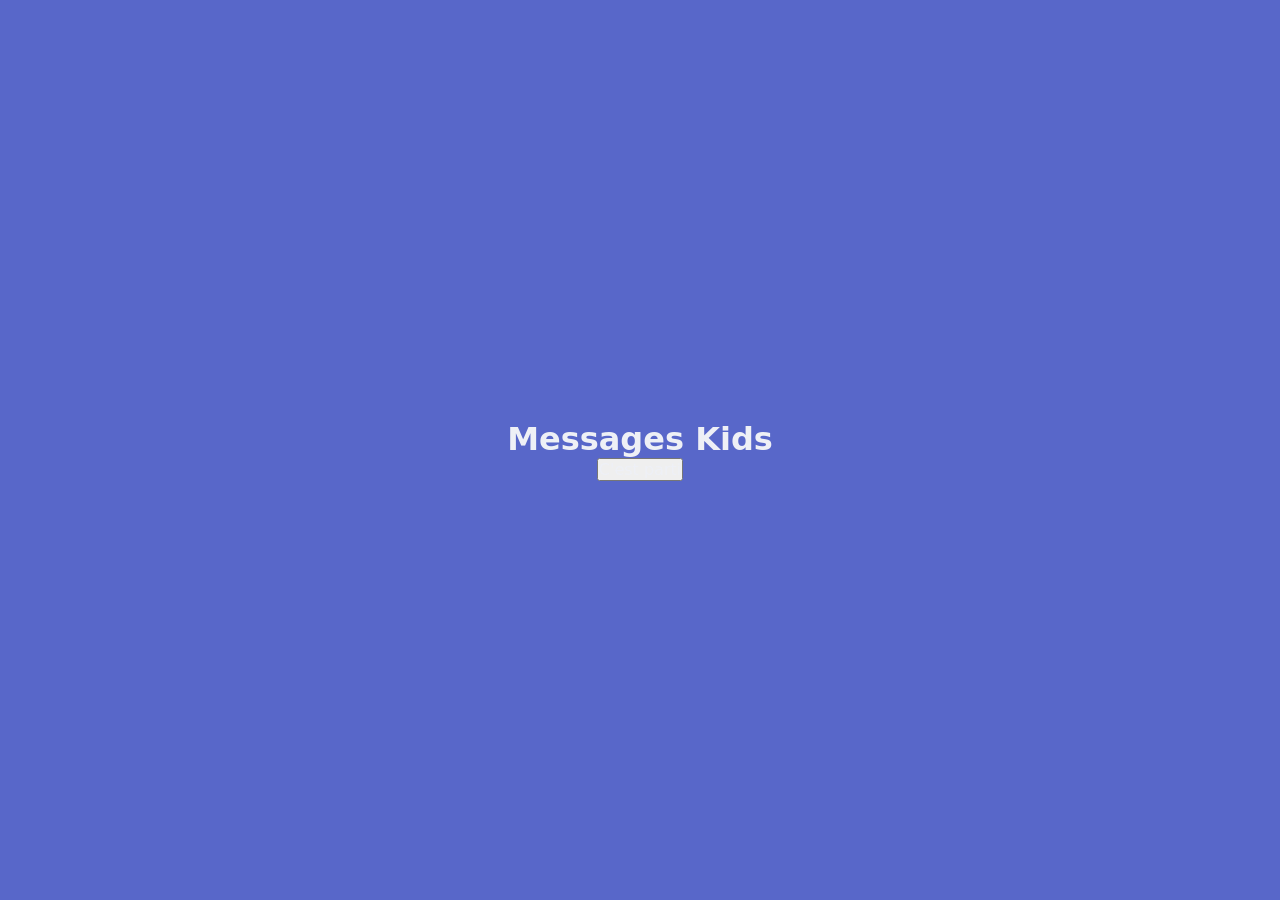
==== index.html @ f8842afc "Modification s strutur suivant : connxion, Accueil, Messsage" ====
<!DOCTYPE html>
<html lang="fr">
<head>
  <meta charset="UTF-8">
  <meta name="viewport" content="width=device-width, initial-scale=1">
  <title>Messages Kids</title>
  <link rel="stylesheet" href="Regles.css">
</head>
<body class="page">
  <main>
    <h1>Messages Kids</h1>
    <button onclick="window.location.href='Connexion.html'">
      C'est parti
    </button>
  </main>
</body>
</html>
---- Regles.css ----
/* =====================================================
   Variables et styles communs à toutes les pages
   ===================================================== */

:root {
  --fond: hsla(232, 100%, 34%, 0.655);
  --panneau: hsl(219, 29%, 12%);
  --bordure: hsl(0, 0%, 5%);
  --texte: #eef0f6;
  --texte-doux: #9aa3b5;
  --accent: #4a5cf5;
  --peche: #ffd6c9;
  --menthe: #c8f1dc;
  --lilas: #d9ccff;
  --citron: #fff1b8;
}

* {
  box-sizing: border-box;
  margin: 0;
  padding: 0;
}

html {
  min-height: 100%;
}

body {
  min-height: 100vh;
  font-family: ui-rounded, "Nunito", "Segoe UI", system-ui, sans-serif;
  background: var(--fond);
  color: var(--texte);
}

ul {
  list-style: none;
}

img {
  max-width: 100%;
}

button,
input,
textarea,
select {
  font: inherit;
}

button,
input,
textarea,
select,
a {
  -webkit-tap-highlight-color: transparent;
}

button {
  color: inherit;
}

button:focus-visible,
input:focus-visible,
textarea:focus-visible,
select:focus-visible,
a:focus-visible {
  outline: 2px solid var(--lilas);
  outline-offset: 3px;
}

input[type="text"],
input[type="email"],
input[type="password"] {
  width: 100%;
  min-width: 0;
  padding: 11px 16px;
  border: 1px solid transparent;
  border-radius: 999px;
  background: var(--panneau);
  color: var(--texte);
}

input::placeholder,
textarea::placeholder {
  color: var(--texte-doux);
  opacity: 1;
}

button:disabled,
input:disabled,
textarea:disabled {
  opacity: 0.6;
  cursor: not-allowed;
}


/* =====================================================
   Page de connexion
   body class="page"
   ===================================================== */

.page {
  min-height: 100vh;
  padding: 32px 24px;
  display: flex;
  flex-direction: column;
  align-items: center;
  justify-content: center;
  gap: 16px;
  text-align: center;
}

.page img {
  display: block;
  max-width: min(100%, 400px);
  height: auto;
  object-fit: contain;
}

.page h1,
.page h2,
.page h3 {
  max-width: 640px;
}

.page form {
  width: min(100%, 420px);
  display: flex;
  flex-direction: column;
  align-items: stretch;
  gap: 12px;
}

.page label {
  display: block;
  margin-top: 4px;
  text-align: left;
}

.page input[type="text"],
.page input[type="email"],
.page input[type="password"] {
  margin-top: 6px;
}

.page input[type="submit"] {
  align-self: center;
  margin-top: 8px;
  padding: 10px 24px;
  border: none;
  border-radius: 999px;
  background: var(--accent);
  color: white;
  cursor: pointer;
}

.page input[type="submit"]:hover {
  filter: brightness(1.1);
}


/* =====================================================
   Boutons communs
   ===================================================== */

.bouton {
  display: inline-block;
  padding: 12px 20px;
  border: none;
  border-radius: 999px;
  background: var(--accent);
  color: white;
  text-align: center;
  text-decoration: none;
  font-weight: 700;
  cursor: pointer;
  transition: filter 0.2s ease, transform 0.2s ease;
}

.bouton:hover {
  filter: brightness(1.1);
}

.bouton:active {
  transform: scale(0.98);
}

button.bouton {
  font: inherit;
  font-weight: 700;
}


/* =====================================================
   Page d'accueil
   body class="accueil"
   ===================================================== */

.accueil {
  min-height: 100vh;
  padding: 24px;
  display: flex;
  flex-direction: column;
  gap: 24px;
}

.bandeau {
  display: flex;
  justify-content: center;
  align-items: center;
  padding: 24px;
  background: white;
  border-radius: 24px;
}

.bandeau img {
  display: block;
  width: min(400px, 100%);
  max-height: 200px;
  height: auto;
  object-fit: contain;
}

.grille {
  display: grid;
  grid-template-columns: minmax(0, 1fr) minmax(0, 1.7fr);
  gap: 24px;
  align-items: start;
}

.carte {
  min-width: 0;
  padding: 20px 24px 28px;
  border-radius: 28px;
  color: white;
}

.carte-amis {
  background: #f5bd78;
}

.carte-historique {
  background: #82d252;
}

.carte h2 {
  margin-bottom: 16px;
  font-size: 1rem;
  text-align: center;
}

.carte h3 {
  margin-bottom: 16px;
  font-size: 0.95rem;
  line-height: 1.4;
  text-align: center;
}

.lignes {
  display: flex;
  flex-direction: column;
  gap: 14px;
}

.lignes li {
  display: flex;
  align-items: center;
  gap: 12px;
  min-width: 0;
}

.pastille {
  width: 28px;
  height: 28px;
  flex-shrink: 0;
  border-radius: 50%;
  background: #2fe6e6;
}

.ligne {
  flex: 1;
  min-width: 0;
  min-height: 26px;
  border-radius: 999px;
  background: #55e3e3;
}

/* Prénom de l'ami dans la liste */

.carte-amis .ligne {
  display: flex;
  align-items: center;
  padding: 4px 14px;
  color: var(--panneau);
  font-weight: 700;
  text-align: left;
  overflow-wrap: anywhere;
}

button.pastille,
button.ligne {
  border: none;
  font: inherit;
  cursor: pointer;
}

button.pastille:hover,
button.ligne:hover {
  filter: brightness(0.92);
}

button.pastille:focus-visible,
button.ligne:focus-visible {
  outline: 2px solid white;
  outline-offset: 2px;
}

/* Recherche d'amis */

.recherche {
  display: flex;
  align-items: center;
  gap: 12px;
  margin-top: 24px;
}

.recherche input[type="text"],
.recherche input[type="search"] {
  flex: 1;
  min-width: 0;
}

.recherche .bouton {
  flex-shrink: 0;
  margin-top: 0;
  white-space: nowrap;
}

/* Listes générées par JavaScript */

#demandes,
#demandes-reçues,
#demandes-recues,
#liste-amis,
#historique {
  min-width: 0;
}

#demandes li,
#demandes-reçues li,
#demandes-recues li {
  overflow-wrap: anywhere;
}


/* =====================================================
   Page des messages
   ===================================================== */

/* Application générale */

.app {
  display: flex;
  width: 100%;
  height: 100vh;
  height: 100dvh;
  min-height: 0;
  overflow: hidden;
}

/* Colonne de gauche */

.historique {
  width: 360px;
  max-width: 40%;
  min-width: 260px;
  flex-shrink: 0;
  padding: 20px 12px;
  overflow-x: hidden;
  overflow-y: auto;
  border-right: 1px solid var(--bordure);
}

.profil {
  display: flex;
  justify-content: space-between;
  align-items: center;
  gap: 12px;
  padding: 0 4px 16px;
}

.profil h1 {
  min-width: 0;
  font-size: 1.3rem;
  overflow-wrap: anywhere;
}

.profil button {
  flex-shrink: 0;
  padding: 6px;
  border: none;
  border-radius: 50%;
  background: transparent;
  font-size: 1.3rem;
  cursor: pointer;
}

.profil button:hover {
  background: var(--panneau);
}

/* Barre de recherche */

input[type="search"] {
  width: 100%;
  min-width: 0;
  padding: 11px 16px;
  border: 1px solid transparent;
  border-radius: 999px;
  background: var(--panneau);
  color: var(--texte);
}

input[type="search"]::placeholder {
  color: var(--texte-doux);
}

/* Avatars */

.avatar {
  display: inline-flex;
  align-items: center;
  justify-content: center;
  width: 52px;
  height: 52px;
  flex-shrink: 0;
  border-radius: 50%;
  background: var(--lilas);
  font-size: 1.6rem;
}

.c1 .avatar,
.avatar.c1 {
  background: var(--peche);
}

.c2 .avatar,
.avatar.c2 {
  background: var(--menthe);
}

.c3 .avatar,
.avatar.c3 {
  background: var(--lilas);
}

.c4 .avatar,
.avatar.c4 {
  background: var(--citron);
}

/* Notes / statuts */

.notes {
  display: flex;
  gap: 14px;
  padding: 18px 4px 10px;
  overflow-x: auto;
}

.notes li {
  display: flex;
  flex-direction: column;
  align-items: center;
  gap: 4px;
  min-width: 72px;
}

.notes q {
  max-width: 78px;
  padding: 5px 9px;
  border-radius: 12px;
  background: var(--panneau);
  font-size: 0.7rem;
  line-height: 1.2;
  text-align: center;
  overflow-wrap: anywhere;
  quotes: none;
}

.notes .avatar {
  width: 64px;
  height: 64px;
  font-size: 2rem;
}

.notes small {
  color: var(--texte-doux);
  font-size: 0.75rem;
}

/* En-tête de la liste */

.entete-liste {
  display: flex;
  justify-content: space-between;
  align-items: baseline;
  gap: 10px;
  padding: 12px 4px;
}

.entete-liste h2 {
  font-size: 1rem;
}

.entete-liste a {
  color: var(--texte-doux);
  font-size: 0.9rem;
  text-decoration: none;
}

.entete-liste a:hover {
  color: var(--texte);
}

/* Liste des conversations */

.conversations li {
  display: flex;
  align-items: center;
  gap: 12px;
  min-width: 0;
  padding: 10px 8px;
  border-radius: 14px;
  cursor: pointer;
}

.conversations li:hover,
.conversations li.actif {
  background: var(--panneau);
}

.conversations li > div {
  display: flex;
  flex: 1;
  flex-direction: column;
  gap: 2px;
  min-width: 0;
}

.conversations strong,
.conversations small {
  overflow: hidden;
  text-overflow: ellipsis;
  overflow-wrap: anywhere;
}

.conversations small {
  color: var(--texte-doux);
  font-size: 0.85rem;
}

.conversations .non-lu strong,
.conversations .non-lu small {
  color: var(--texte);
  font-weight: 700;
}

.conversations .non-lu::after {
  content: "";
  width: 9px;
  height: 9px;
  flex-shrink: 0;
  border-radius: 50%;
  background: var(--accent);
}

/* Colonne de droite */

.conversation {
  display: flex;
  flex: 1;
  flex-direction: column;
  min-width: 0;
  min-height: 0;
}

/* En-tête de la conversation */

.titre-conv {
  display: flex;
  align-items: center;
  gap: 12px;
  padding: 14px 24px;
  border-bottom: 1px solid var(--bordure);
}

.titre-conv .avatar {
  width: 40px;
  height: 40px;
  font-size: 1.3rem;
}

.titre-conv h2 {
  min-width: 0;
  font-size: 1.05rem;
  overflow-wrap: anywhere;
}

/* Fil des messages */

.fil {
  display: flex;
  flex: 1;
  flex-direction: column;
  gap: 8px;
  min-height: 0;
  padding: 24px;
  overflow-x: hidden;
  overflow-y: auto;
  overflow-wrap: anywhere;
  scroll-behavior: smooth;
}

.fil p {
  max-width: 60%;
  padding: 10px 16px;
  border-radius: 20px;
  line-height: 1.4;
  white-space: pre-wrap;
  overflow-wrap: anywhere;
}

.recu {
  align-self: flex-start;
  background: var(--panneau);
}

.envoye {
  align-self: flex-end;
  background: var(--accent);
}

/* Formulaire d'envoi */

.saisie {
  display: flex;
  align-items: center;
  gap: 10px;
  margin: 16px 24px 24px;
  padding: 8px 8px 8px 18px;
  border: 1px solid var(--bordure);
  border-radius: 999px;
}

.saisie textarea {
  flex: 1;
  width: 100%;
  min-width: 0;
  min-height: 24px;
  max-height: 140px;
  resize: vertical;
  border: none;
  outline: none;
  background: transparent;
  color: var(--texte);
  font: inherit;
  padding: 8px 0;
}

.saisie textarea:focus-visible {
  outline: none;
}

.saisie button {
  flex-shrink: 0;
  padding: 10px 20px;
  border: none;
  border-radius: 999px;
  background: var(--accent);
  color: white;
  font-weight: 700;
  cursor: pointer;
}

.saisie button:hover {
  filter: brightness(1.1);
}


/* =====================================================
   Page de choix d'avatar
   ===================================================== */

.grille-choix-avatars {
  display: flex;
  flex-direction: column;
  align-items: center;
  gap: 50px;
  margin-top: 60px;
  padding: 24px;
}

.rangee-choix-avatars {
  display: flex;
  flex-wrap: wrap;
  justify-content: center;
  gap: 30px;
}

input[type="image"] {
  display: block;
  max-width: 100%;
  border: none;
  border-radius: 50%;
  cursor: pointer;
}

input[type="image"]:hover {
  filter: brightness(0.95);
}


/* =====================================================
   Page index
   body class="index"
   ===================================================== */

.index {
  min-height: 100vh;
  padding: 24px;
  display: flex;
  flex-direction: column;
  gap: 20px;
}


/* =====================================================
   Responsive : tablettes
   ===================================================== */

@media (max-width: 900px) {
  .accueil {
    padding: 18px;
  }

  .grille {
    grid-template-columns: minmax(0, 1fr) minmax(0, 1.3fr);
    gap: 16px;
  }

  .carte {
    padding: 18px;
  }

  .historique {
    width: 300px;
    min-width: 240px;
  }

  .titre-conv {
    padding: 14px 16px;
  }

  .fil {
    padding: 18px;
  }

  .saisie {
    margin: 12px 16px 16px;
  }
}


/* =====================================================
   Responsive : téléphones
   ===================================================== */

@media (max-width: 700px) {
  body {
    min-height: 100vh;
  }

  /* Accueil */

  .accueil {
    padding: 12px;
    gap: 16px;
  }

  .bandeau {
    padding: 16px;
    border-radius: 18px;
  }

  .bandeau img {
    max-height: 150px;
  }

  .grille {
    grid-template-columns: minmax(0, 1fr);
    gap: 16px;
  }

  .carte {
    padding: 18px;
    border-radius: 22px;
  }

  .recherche {
    flex-wrap: wrap;
    gap: 8px;
  }

  .recherche input[type="text"],
  .recherche input[type="search"] {
    flex-basis: 100%;
  }

  .recherche .bouton {
    width: 100%;
  }

  /* Connexion */

  .page {
    padding: 24px 16px;
  }

  /* Messagerie */

  .app {
    position: relative;
    height: 100vh;
    height: 100dvh;
  }

  .historique {
    width: 100%;
    max-width: none;
    min-width: 0;
    border-right: none;
  }

  /* Par défaut, la conversation est masquée sur mobile.
     Le JavaScript devra gérer son affichage si nécessaire. */

  .conversation {
    min-width: 0;
  }

  .titre-conv {
    gap: 8px;
    padding: 12px;
  }

  .fil {
    gap: 8px;
    padding: 12px;
  }

  .fil p {
    max-width: 85%;
    padding: 9px 12px;
  }

  .saisie {
    gap: 8px;
    margin: 10px;
    padding: 6px 6px 6px 12px;
  }

  .saisie button {
    padding: 10px 14px;
  }

  /* Choix d'avatar */

  .grille-choix-avatars {
    margin-top: 24px;
    gap: 28px;
    padding: 16px;
  }

  .rangee-choix-avatars {
    gap: 16px;
  }

  .rangee-choix-avatars input[type="image"] {
    width: min(28vw, 100px);
    height: auto;
  }

  /* Page index */

  .index {
    padding: 16px;
  }
}


/* =====================================================
   Très petits téléphones
   ===================================================== */

@media (max-width: 380px) {
  .carte {
    padding: 14px;
  }

  .profil h1 {
    font-size: 1.1rem;
  }

  .avatar {
    width: 44px;
    height: 44px;
    font-size: 1.3rem;
  }

  .fil p {
    max-width: 92%;
  }

  .saisie button {
    padding: 9px 11px;
  }

  .rangee-choix-avatars {
    gap: 10px;
  }
}


/* =====================================================
   Accessibilité : limiter les animations si demandé
   ===================================================== */

@media (prefers-reduced-motion: reduce) {
  *,
  *::before,
  *::after {
    scroll-behavior: auto !important;
    transition-duration: 0.01ms !important;
    animation-duration: 0.01ms !important;
    animation-iteration-count: 1 !important;
  }
}
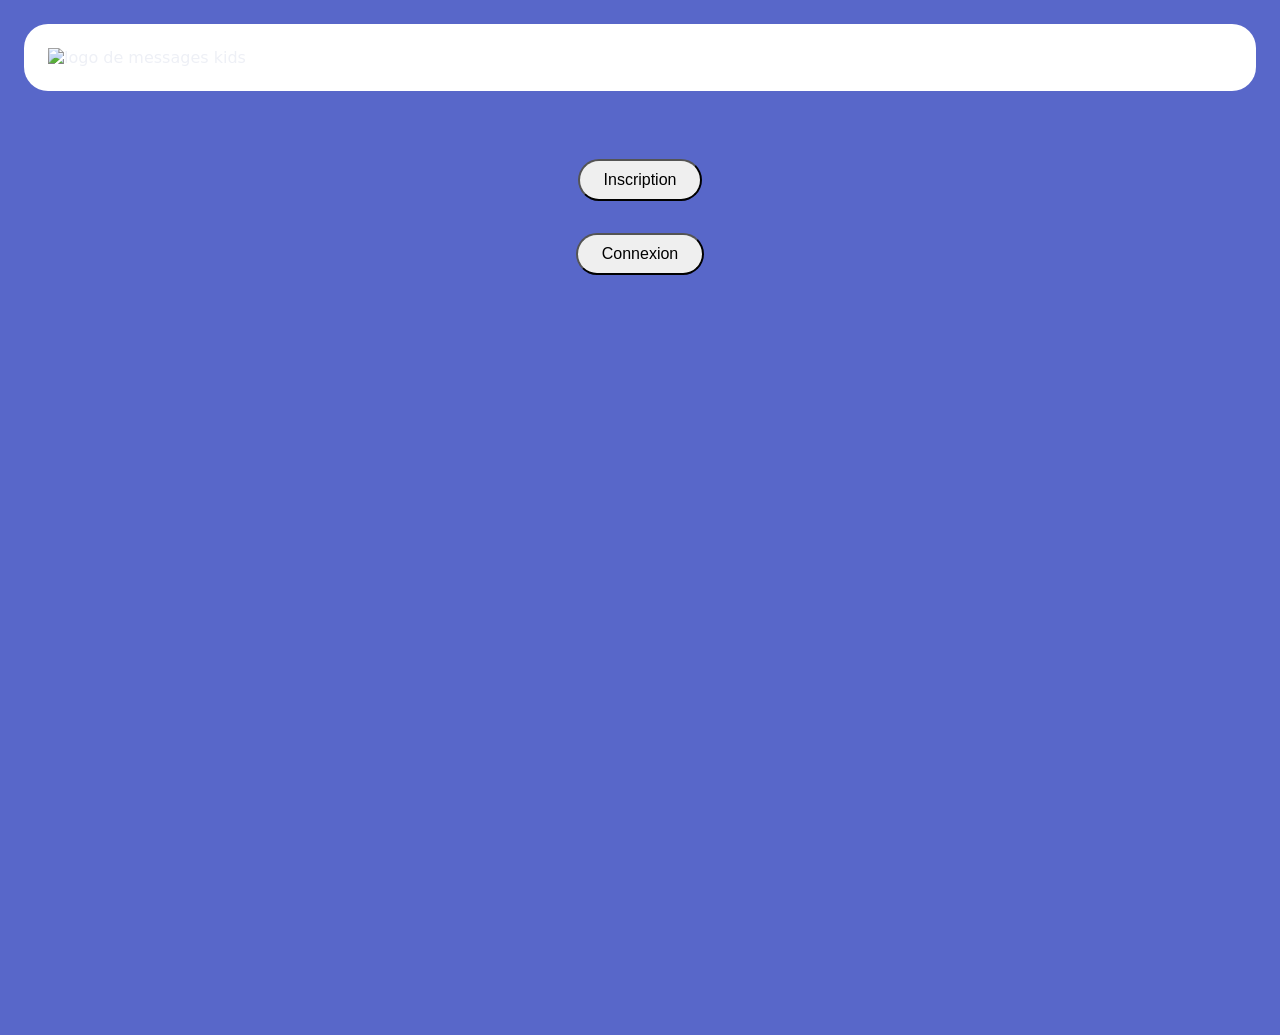
==== commit 43b93168: "retour en arriere" ====
--- a/index.html
+++ b/index.html
@@ -1,17 +1,28 @@
 <!DOCTYPE html>
 <html lang="fr">
-<head>
-  <meta charset="UTF-8">
-  <meta name="viewport" content="width=device-width, initial-scale=1">
-  <title>Messages Kids</title>
-  <link rel="stylesheet" href="Regles.css">
-</head>
-<body class="page">
-  <main>
-    <h1>Messages Kids</h1>
-    <button onclick="window.location.href='Connexion.html'">
-      C'est parti
-    </button>
-  </main>
-</body>
+
+    <head>
+        <meta charset="UTF-8">
+        <meta name="viewport" content="width=device-width, initial-scale=1">
+        <title>index</title>
+        <link rel="stylesheet" href="Regles.css">
+    </head>
+
+    <body class="index">
+        <header class="bandeau">
+            <img 
+            src="C:\Users\Alec3\OneDrive\Documents\UQAC\messages kids\image messages kids.png" 
+            alt="logo de messages kids">
+        </header>
+        <div class="page">
+            <form action="ChoixAvatar.html">
+                <input type="submit" value="Inscription" id="inscription" procedure="inscription" required>
+            </form>
+
+            <form action="Connexion.html">
+                <input type="submit" value="Connexion" id="Connexion" procedure="connexion" required>
+            </form>
+        </div>
+    </body>
+
 </html>
--- a/Regles.css
+++ b/Regles.css
@@ -1,7 +1,6 @@
 /* =====================================================
-   Variables et styles communs à toutes les pages
-   ===================================================== */
-
+   Commun à toutes les pages
+   ===================================================== */
 :root {
   --fond: hsla(232, 100%, 34%, 0.655);
   --panneau: hsl(219, 29%, 12%);
@@ -15,188 +14,69 @@
   --citron: #fff1b8;
 }
 
-* {
-  box-sizing: border-box;
-  margin: 0;
-  padding: 0;
-}
-
-html {
-  min-height: 100%;
-}
+* { box-sizing: border-box; margin: 0; padding: 0; }
 
 body {
-  min-height: 100vh;
   font-family: ui-rounded, "Nunito", "Segoe UI", system-ui, sans-serif;
   background: var(--fond);
   color: var(--texte);
-}
-
-ul {
-  list-style: none;
-}
-
-img {
-  max-width: 100%;
-}
-
-button,
-input,
-textarea,
-select {
-  font: inherit;
-}
-
-button,
-input,
-textarea,
-select,
-a {
-  -webkit-tap-highlight-color: transparent;
-}
-
-button {
-  color: inherit;
-}
+  height: 100vh;
+}
+
+ul { list-style: none; }
 
 button:focus-visible,
-input:focus-visible,
-textarea:focus-visible,
-select:focus-visible,
-a:focus-visible {
-  outline: 2px solid var(--lilas);
-  outline-offset: 3px;
-}
-
-input[type="text"],
-input[type="email"],
-input[type="password"] {
-  width: 100%;
-  min-width: 0;
+input:focus-visible { outline: 2px solid var(--lilas); outline-offset: 2px; }
+
+input[type="text"] {
   padding: 11px 16px;
-  border: 1px solid transparent;
+  border: none;
   border-radius: 999px;
   background: var(--panneau);
   color: var(--texte);
-}
-
-input::placeholder,
-textarea::placeholder {
-  color: var(--texte-doux);
-  opacity: 1;
-}
-
-button:disabled,
-input:disabled,
-textarea:disabled {
-  opacity: 0.6;
-  cursor: not-allowed;
-}
-
-
-/* =====================================================
-   Page de connexion
-   body class="page"
-   ===================================================== */
-
+  font: inherit;
+}
+
+
+/* =====================================================
+   Page de connexion (body class="page")
+   ===================================================== */
 .page {
+  height: auto;
   min-height: 100vh;
   padding: 32px 24px;
   display: flex;
   flex-direction: column;
   align-items: center;
-  justify-content: center;
   gap: 16px;
   text-align: center;
 }
-
-.page img {
+.page img { max-width: 100%; height: auto; }
+.page h1, .page h2, .page h3 { max-width: 640px; }
+
+/* Bouton « Continuer » plus petit */
+.page input[type="submit"] {
+  padding: 10px 24px;
+  font-size: 1rem;
+}
+
+label {
   display: block;
-  max-width: min(100%, 400px);
+}
+
+input[type="submit"],
+label {
+  border-radius: 999px;
+  padding: 100px 400px;
+  margin-top: 1rem;
+}
+
+
+/* =====================================================
+   Page d'accueil (body class="accueil")
+   ===================================================== */
+.accueil {
   height: auto;
-  object-fit: contain;
-}
-
-.page h1,
-.page h2,
-.page h3 {
-  max-width: 640px;
-}
-
-.page form {
-  width: min(100%, 420px);
-  display: flex;
-  flex-direction: column;
-  align-items: stretch;
-  gap: 12px;
-}
-
-.page label {
-  display: block;
-  margin-top: 4px;
-  text-align: left;
-}
-
-.page input[type="text"],
-.page input[type="email"],
-.page input[type="password"] {
-  margin-top: 6px;
-}
-
-.page input[type="submit"] {
-  align-self: center;
-  margin-top: 8px;
-  padding: 10px 24px;
-  border: none;
-  border-radius: 999px;
-  background: var(--accent);
-  color: white;
-  cursor: pointer;
-}
-
-.page input[type="submit"]:hover {
-  filter: brightness(1.1);
-}
-
-
-/* =====================================================
-   Boutons communs
-   ===================================================== */
-
-.bouton {
-  display: inline-block;
-  padding: 12px 20px;
-  border: none;
-  border-radius: 999px;
-  background: var(--accent);
-  color: white;
-  text-align: center;
-  text-decoration: none;
-  font-weight: 700;
-  cursor: pointer;
-  transition: filter 0.2s ease, transform 0.2s ease;
-}
-
-.bouton:hover {
-  filter: brightness(1.1);
-}
-
-.bouton:active {
-  transform: scale(0.98);
-}
-
-button.bouton {
-  font: inherit;
-  font-weight: 700;
-}
-
-
-/* =====================================================
-   Page d'accueil
-   body class="accueil"
-   ===================================================== */
-
-.accueil {
   min-height: 100vh;
   padding: 24px;
   display: flex;
@@ -205,17 +85,15 @@
 }
 
 .bandeau {
-  display: flex;
-  justify-content: center;
-  align-items: center;
-  padding: 24px;
   background: white;
   border-radius: 24px;
-}
-
+  padding: 24px;
+  display: flex;
+  justify-content: center;
+}
 .bandeau img {
   display: block;
-  width: min(400px, 100%);
+  width: min(4000px, 100%);
   max-height: 200px;
   height: auto;
   object-fit: contain;
@@ -223,37 +101,29 @@
 
 .grille {
   display: grid;
-  grid-template-columns: minmax(0, 1fr) minmax(0, 1.7fr);
+  grid-template-columns: 1fr 1.7fr;
   gap: 24px;
   align-items: start;
 }
 
 .carte {
-  min-width: 0;
+  border-radius: 28px;
   padding: 20px 24px 28px;
-  border-radius: 28px;
   color: white;
 }
-
-.carte-amis {
-  background: #f5bd78;
-}
-
-.carte-historique {
-  background: #82d252;
-}
+.carte-amis { background: #f5bd78; }
+.carte-historique { background: #82d252; }
 
 .carte h2 {
-  margin-bottom: 16px;
   font-size: 1rem;
   text-align: center;
-}
-
+  margin-bottom: 16px;
+}
 .carte h3 {
+  font-size: 0.95rem;
+  text-align: center;
+  line-height: 1.4;
   margin-bottom: 16px;
-  font-size: 0.95rem;
-  line-height: 1.4;
-  text-align: center;
 }
 
 .lignes {
@@ -261,14 +131,11 @@
   flex-direction: column;
   gap: 14px;
 }
-
 .lignes li {
   display: flex;
   align-items: center;
   gap: 12px;
-  min-width: 0;
-}
-
+}
 .pastille {
   width: 28px;
   height: 28px;
@@ -276,198 +143,138 @@
   border-radius: 50%;
   background: #2fe6e6;
 }
-
 .ligne {
   flex: 1;
-  min-width: 0;
-  min-height: 26px;
+  height: 26px;
   border-radius: 999px;
   background: #55e3e3;
 }
 
-/* Prénom de l'ami dans la liste */
-
+/* Prénom de l'ami affiché dans la liste d'amis */
 .carte-amis .ligne {
-  display: flex;
-  align-items: center;
-  padding: 4px 14px;
+  text-align: left;
+  padding: 0 14px;
+  font-weight: 700;
   color: var(--panneau);
+}
+
+.bouton {
+  display: block;
+  margin-top: 24px;
+  padding: 12px 20px;
+  border-radius: 999px;
+  background: var(--accent);
+  color: white;
+  text-align: center;
+  text-decoration: none;
   font-weight: 700;
-  text-align: left;
-  overflow-wrap: anywhere;
-}
-
+}
+.bouton:hover { filter: brightness(1.1); }
+.bouton:focus-visible { outline: 2px solid var(--lilas); outline-offset: 2px; }
+
+/* Les ronds et barres bleus sont des boutons */
 button.pastille,
 button.ligne {
   border: none;
   font: inherit;
   cursor: pointer;
 }
-
 button.pastille:hover,
-button.ligne:hover {
-  filter: brightness(0.92);
-}
-
+button.ligne:hover { filter: brightness(0.92); }
 button.pastille:focus-visible,
-button.ligne:focus-visible {
-  outline: 2px solid white;
-  outline-offset: 2px;
-}
-
-/* Recherche d'amis */
-
+button.ligne:focus-visible { outline: 2px solid white; outline-offset: 2px; }
+
+/* Champ d'écriture à gauche, bouton à droite */
 .recherche {
   display: flex;
   align-items: center;
   gap: 12px;
   margin-top: 24px;
 }
-
-.recherche input[type="text"],
-.recherche input[type="search"] {
+.recherche input[type="text"] {
   flex: 1;
   min-width: 0;
 }
-
 .recherche .bouton {
-  flex-shrink: 0;
   margin-top: 0;
   white-space: nowrap;
 }
-
-/* Listes générées par JavaScript */
-
-#demandes,
-#demandes-reçues,
-#demandes-recues,
-#liste-amis,
-#historique {
-  min-width: 0;
-}
-
-#demandes li,
-#demandes-reçues li,
-#demandes-recues li {
-  overflow-wrap: anywhere;
-}
+button.bouton {
+  border: none;
+  font: inherit;
+  font-weight: 700;
+  cursor: pointer;
+}
+
+
 
 
 /* =====================================================
    Page des messages
    ===================================================== */
 
-/* Application générale */
-
+/* ---------- Colonne de gauche ---------- */
 .app {
   display: flex;
-  width: 100%;
   height: 100vh;
-  height: 100dvh;
-  min-height: 0;
-  overflow: hidden;
-}
-
-/* Colonne de gauche */
+}
 
 .historique {
   width: 360px;
-  max-width: 40%;
-  min-width: 260px;
   flex-shrink: 0;
+  border-right: 1px solid var(--bordure);
   padding: 20px 12px;
-  overflow-x: hidden;
   overflow-y: auto;
-  border-right: 1px solid var(--bordure);
 }
 
 .profil {
   display: flex;
   justify-content: space-between;
   align-items: center;
-  gap: 12px;
   padding: 0 4px 16px;
 }
-
-.profil h1 {
-  min-width: 0;
-  font-size: 1.3rem;
-  overflow-wrap: anywhere;
-}
-
+.profil h1 { font-size: 1.3rem; }
 .profil button {
-  flex-shrink: 0;
-  padding: 6px;
-  border: none;
-  border-radius: 50%;
-  background: transparent;
+  background: none;
+  border: none;
   font-size: 1.3rem;
   cursor: pointer;
 }
 
-.profil button:hover {
-  background: var(--panneau);
-}
-
-/* Barre de recherche */
-
 input[type="search"] {
   width: 100%;
-  min-width: 0;
   padding: 11px 16px;
-  border: 1px solid transparent;
+  border: none;
   border-radius: 999px;
   background: var(--panneau);
   color: var(--texte);
-}
-
-input[type="search"]::placeholder {
-  color: var(--texte-doux);
-}
-
-/* Avatars */
-
+  font: inherit;
+}
+input[type="search"]::placeholder { color: var(--texte-doux); }
+
+/* Avatars (emoji sur fond pastel) */
 .avatar {
   display: inline-flex;
   align-items: center;
   justify-content: center;
   width: 52px;
   height: 52px;
-  flex-shrink: 0;
   border-radius: 50%;
+  font-size: 1.6rem;
   background: var(--lilas);
-  font-size: 1.6rem;
-}
-
-.c1 .avatar,
-.avatar.c1 {
-  background: var(--peche);
-}
-
-.c2 .avatar,
-.avatar.c2 {
-  background: var(--menthe);
-}
-
-.c3 .avatar,
-.avatar.c3 {
-  background: var(--lilas);
-}
-
-.c4 .avatar,
-.avatar.c4 {
-  background: var(--citron);
-}
-
-/* Notes / statuts */
-
+}
+.c1 .avatar, .avatar.c1 { background: var(--peche); }
+.c2 .avatar, .avatar.c2 { background: var(--menthe); }
+.c3 .avatar, .avatar.c3 { background: var(--lilas); }
+.c4 .avatar, .avatar.c4 { background: var(--citron); }
+
+/* Notes */
 .notes {
   display: flex;
   gap: 14px;
   padding: 18px 4px 10px;
   overflow-x: auto;
 }
-
 .notes li {
   display: flex;
   flex-direction: column;
@@ -475,117 +282,59 @@
   gap: 4px;
   min-width: 72px;
 }
-
 .notes q {
-  max-width: 78px;
+  quotes: none;
+  font-size: 0.7rem;
+  background: var(--panneau);
   padding: 5px 9px;
   border-radius: 12px;
-  background: var(--panneau);
-  font-size: 0.7rem;
+  max-width: 78px;
+  text-align: center;
   line-height: 1.2;
-  text-align: center;
-  overflow-wrap: anywhere;
-  quotes: none;
-}
-
-.notes .avatar {
-  width: 64px;
-  height: 64px;
-  font-size: 2rem;
-}
-
-.notes small {
-  color: var(--texte-doux);
-  font-size: 0.75rem;
-}
-
-/* En-tête de la liste */
+}
+.notes .avatar { width: 64px; height: 64px; font-size: 2rem; }
+.notes small { color: var(--texte-doux); font-size: 0.75rem; }
 
 .entete-liste {
   display: flex;
   justify-content: space-between;
   align-items: baseline;
-  gap: 10px;
   padding: 12px 4px;
 }
-
-.entete-liste h2 {
-  font-size: 1rem;
-}
-
-.entete-liste a {
-  color: var(--texte-doux);
-  font-size: 0.9rem;
-  text-decoration: none;
-}
-
-.entete-liste a:hover {
-  color: var(--texte);
-}
+.entete-liste h2 { font-size: 1rem; }
+.entete-liste a { color: var(--texte-doux); text-decoration: none; font-size: 0.9rem; }
 
 /* Liste des conversations */
-
 .conversations li {
   display: flex;
   align-items: center;
   gap: 12px;
-  min-width: 0;
   padding: 10px 8px;
   border-radius: 14px;
   cursor: pointer;
 }
-
 .conversations li:hover,
-.conversations li.actif {
-  background: var(--panneau);
-}
-
-.conversations li > div {
-  display: flex;
-  flex: 1;
-  flex-direction: column;
-  gap: 2px;
-  min-width: 0;
-}
-
-.conversations strong,
-.conversations small {
-  overflow: hidden;
-  text-overflow: ellipsis;
-  overflow-wrap: anywhere;
-}
-
-.conversations small {
-  color: var(--texte-doux);
-  font-size: 0.85rem;
-}
-
+.conversations li.actif { background: var(--panneau); }
+
+.conversations div { display: flex; flex-direction: column; gap: 2px; flex: 1; }
+.conversations small { color: var(--texte-doux); font-size: 0.85rem; }
 .conversations .non-lu strong,
-.conversations .non-lu small {
-  color: var(--texte);
-  font-weight: 700;
-}
-
+.conversations .non-lu small { color: var(--texte); font-weight: 700; }
 .conversations .non-lu::after {
   content: "";
   width: 9px;
   height: 9px;
-  flex-shrink: 0;
   border-radius: 50%;
   background: var(--accent);
 }
 
-/* Colonne de droite */
-
+/* ---------- Colonne de droite ---------- */
 .conversation {
-  display: flex;
   flex: 1;
+  display: flex;
   flex-direction: column;
   min-width: 0;
-  min-height: 0;
-}
-
-/* En-tête de la conversation */
+}
 
 .titre-conv {
   display: flex;
@@ -594,54 +343,25 @@
   padding: 14px 24px;
   border-bottom: 1px solid var(--bordure);
 }
-
-.titre-conv .avatar {
-  width: 40px;
-  height: 40px;
-  font-size: 1.3rem;
-}
-
-.titre-conv h2 {
-  min-width: 0;
-  font-size: 1.05rem;
-  overflow-wrap: anywhere;
-}
-
-/* Fil des messages */
+.titre-conv .avatar { width: 40px; height: 40px; font-size: 1.3rem; }
+.titre-conv h2 { font-size: 1.05rem; }
 
 .fil {
-  display: flex;
   flex: 1;
+  display: flex;
   flex-direction: column;
   gap: 8px;
-  min-height: 0;
   padding: 24px;
-  overflow-x: hidden;
   overflow-y: auto;
-  overflow-wrap: anywhere;
-  scroll-behavior: smooth;
-}
-
+}
 .fil p {
   max-width: 60%;
   padding: 10px 16px;
   border-radius: 20px;
   line-height: 1.4;
-  white-space: pre-wrap;
-  overflow-wrap: anywhere;
-}
-
-.recu {
-  align-self: flex-start;
-  background: var(--panneau);
-}
-
-.envoye {
-  align-self: flex-end;
-  background: var(--accent);
-}
-
-/* Formulaire d'envoi */
+}
+.recu { align-self: flex-start; background: var(--panneau); }
+.envoye { align-self: flex-end; background: var(--accent); }
 
 .saisie {
   display: flex;
@@ -652,81 +372,57 @@
   border: 1px solid var(--bordure);
   border-radius: 999px;
 }
-
 .saisie textarea {
   flex: 1;
-  width: 100%;
-  min-width: 0;
-  min-height: 24px;
-  max-height: 140px;
-  resize: vertical;
+  resize: none;
   border: none;
   outline: none;
-  background: transparent;
+  background: none;
   color: var(--texte);
   font: inherit;
   padding: 8px 0;
 }
-
-.saisie textarea:focus-visible {
-  outline: none;
-}
-
 .saisie button {
-  flex-shrink: 0;
+  border: none;
+  border-radius: 999px;
   padding: 10px 20px;
-  border: none;
-  border-radius: 999px;
   background: var(--accent);
   color: white;
+  font: inherit;
   font-weight: 700;
   cursor: pointer;
 }
-
-.saisie button:hover {
-  filter: brightness(1.1);
-}
-
+.saisie button:hover { filter: brightness(1.1); }
 
 /* =====================================================
    Page de choix d'avatar
    ===================================================== */
-
 .grille-choix-avatars {
   display: flex;
+  margin-top: 115px;
   flex-direction: column;
   align-items: center;
   gap: 50px;
-  margin-top: 60px;
-  padding: 24px;
 }
 
 .rangee-choix-avatars {
   display: flex;
-  flex-wrap: wrap;
   justify-content: center;
-  gap: 30px;
+  gap: 50px;
 }
 
 input[type="image"] {
-  display: block;
-  max-width: 100%;
-  border: none;
-  border-radius: 50%;
-  cursor: pointer;
-}
-
-input[type="image"]:hover {
-  filter: brightness(0.95);
-}
-
-
-/* =====================================================
-   Page index
-   body class="index"
-   ===================================================== */
-
+  border: none;
+  border-radius: 999px;
+  font: inherit;
+}
+
+
+/* =====================================================
+   Page index (body class="index")
+   ===================================================== */
 .index {
+  height: auto;
   min-height: 100vh;
   padding: 24px;
   display: flex;
@@ -734,215 +430,37 @@
   gap: 20px;
 }
 
-
-/* =====================================================
-   Responsive : tablettes
-   ===================================================== */
-
-@media (max-width: 900px) {
-  .accueil {
-    padding: 18px;
-  }
-
-  .grille {
-    grid-template-columns: minmax(0, 1fr) minmax(0, 1.3fr);
-    gap: 16px;
-  }
-
-  .carte {
-    padding: 18px;
-  }
-
-  .historique {
-    width: 300px;
-    min-width: 240px;
-  }
-
-  .titre-conv {
-    padding: 14px 16px;
-  }
-
-  .fil {
-    padding: 18px;
-  }
-
-  .saisie {
-    margin: 12px 16px 16px;
-  }
-}
-
-
-/* =====================================================
-   Responsive : téléphones
-   ===================================================== */
-
+/* =====================================================
+   Mobile
+   ===================================================== */
+
+   
 @media (max-width: 700px) {
-  body {
-    min-height: 100vh;
-  }
-
-  /* Accueil */
-
-  .accueil {
-    padding: 12px;
-    gap: 16px;
-  }
-
-  .bandeau {
-    padding: 16px;
-    border-radius: 18px;
-  }
-
-  .bandeau img {
-    max-height: 150px;
-  }
-
-  .grille {
-    grid-template-columns: minmax(0, 1fr);
-    gap: 16px;
-  }
-
-  .carte {
-    padding: 18px;
-    border-radius: 22px;
-  }
-
-  .recherche {
-    flex-wrap: wrap;
-    gap: 8px;
-  }
-
-  .recherche input[type="text"],
-  .recherche input[type="search"] {
-    flex-basis: 100%;
-  }
-
-  .recherche .bouton {
-    width: 100%;
-  }
-
-  /* Connexion */
-
-  .page {
-    padding: 24px 16px;
-  }
-
-  /* Messagerie */
-
-  .app {
-    position: relative;
-    height: 100vh;
-    height: 100dvh;
-  }
-
-  .historique {
-    width: 100%;
-    max-width: none;
-    min-width: 0;
-    border-right: none;
-  }
-
-  /* Par défaut, la conversation est masquée sur mobile.
-     Le JavaScript devra gérer son affichage si nécessaire. */
-
-  .conversation {
-    min-width: 0;
-  }
-
-  .titre-conv {
-    gap: 8px;
-    padding: 12px;
-  }
-
-  .fil {
-    gap: 8px;
-    padding: 12px;
-  }
-
-  .fil p {
-    max-width: 85%;
-    padding: 9px 12px;
-  }
-
-  .saisie {
-    gap: 8px;
-    margin: 10px;
-    padding: 6px 6px 6px 12px;
-  }
-
-  .saisie button {
-    padding: 10px 14px;
-  }
-
-  /* Choix d'avatar */
-
-  .grille-choix-avatars {
-    margin-top: 24px;
-    gap: 28px;
-    padding: 16px;
-  }
-
-  .rangee-choix-avatars {
-    gap: 16px;
-  }
-
-  .rangee-choix-avatars input[type="image"] {
-    width: min(28vw, 100px);
-    height: auto;
-  }
-
-  /* Page index */
-
-  .index {
-    padding: 16px;
-  }
-}
-
-
-/* =====================================================
-   Très petits téléphones
-   ===================================================== */
-
-@media (max-width: 380px) {
-  .carte {
-    padding: 14px;
-  }
-
-  .profil h1 {
-    font-size: 1.1rem;
-  }
-
-  .avatar {
-    width: 44px;
-    height: 44px;
-    font-size: 1.3rem;
-  }
-
-  .fil p {
-    max-width: 92%;
-  }
-
-  .saisie button {
-    padding: 9px 11px;
-  }
-
-  .rangee-choix-avatars {
-    gap: 10px;
-  }
-}
-
-
-/* =====================================================
-   Accessibilité : limiter les animations si demandé
-   ===================================================== */
-
-@media (prefers-reduced-motion: reduce) {
-  *,
-  *::before,
-  *::after {
-    scroll-behavior: auto !important;
-    transition-duration: 0.01ms !important;
-    animation-duration: 0.01ms !important;
-    animation-iteration-count: 1 !important;
-  }
-}
+  .historique { width: 100%; border-right: none; }
+  .conversation { display: none; }
+}
+
+label {
+  display: block;
+}
+
+input[type="submit"],
+label {
+  border-radius: 999px;
+  padding: 100px 400px;
+  margin-top: 1rem;
+}
+
+.grille-choix-avatars {
+  display: flex;
+  margin-top: 115px;
+  flex-direction: column;
+  align-items: center;
+  gap: 50px;
+}
+
+.rangee-choix-avatars {
+  display: flex;
+  justify-content: center;
+  gap: 50px;
+}
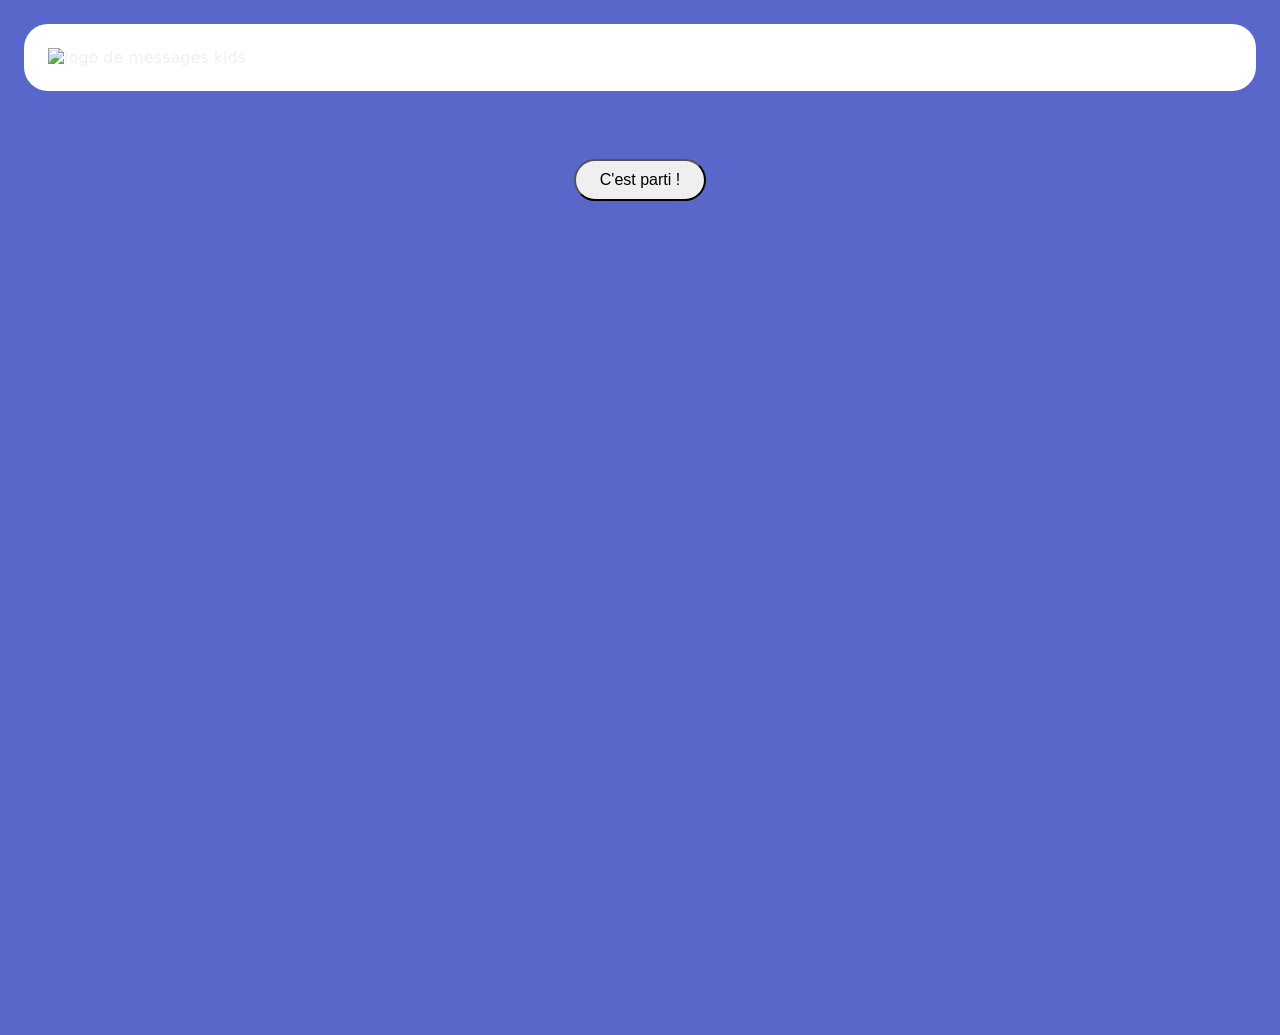
==== commit d160bff2: "index est maintenant a jour par rapport a la nouvelle structure" ====
--- a/index.html
+++ b/index.html
@@ -15,12 +15,8 @@
             alt="logo de messages kids">
         </header>
         <div class="page">
-            <form action="ChoixAvatar.html">
-                <input type="submit" value="Inscription" id="inscription" procedure="inscription" required>
-            </form>
-
             <form action="Connexion.html">
-                <input type="submit" value="Connexion" id="Connexion" procedure="connexion" required>
+                <input type="submit" value="C'est parti !" id="Connexion" procedure="connexion" required>
             </form>
         </div>
     </body>
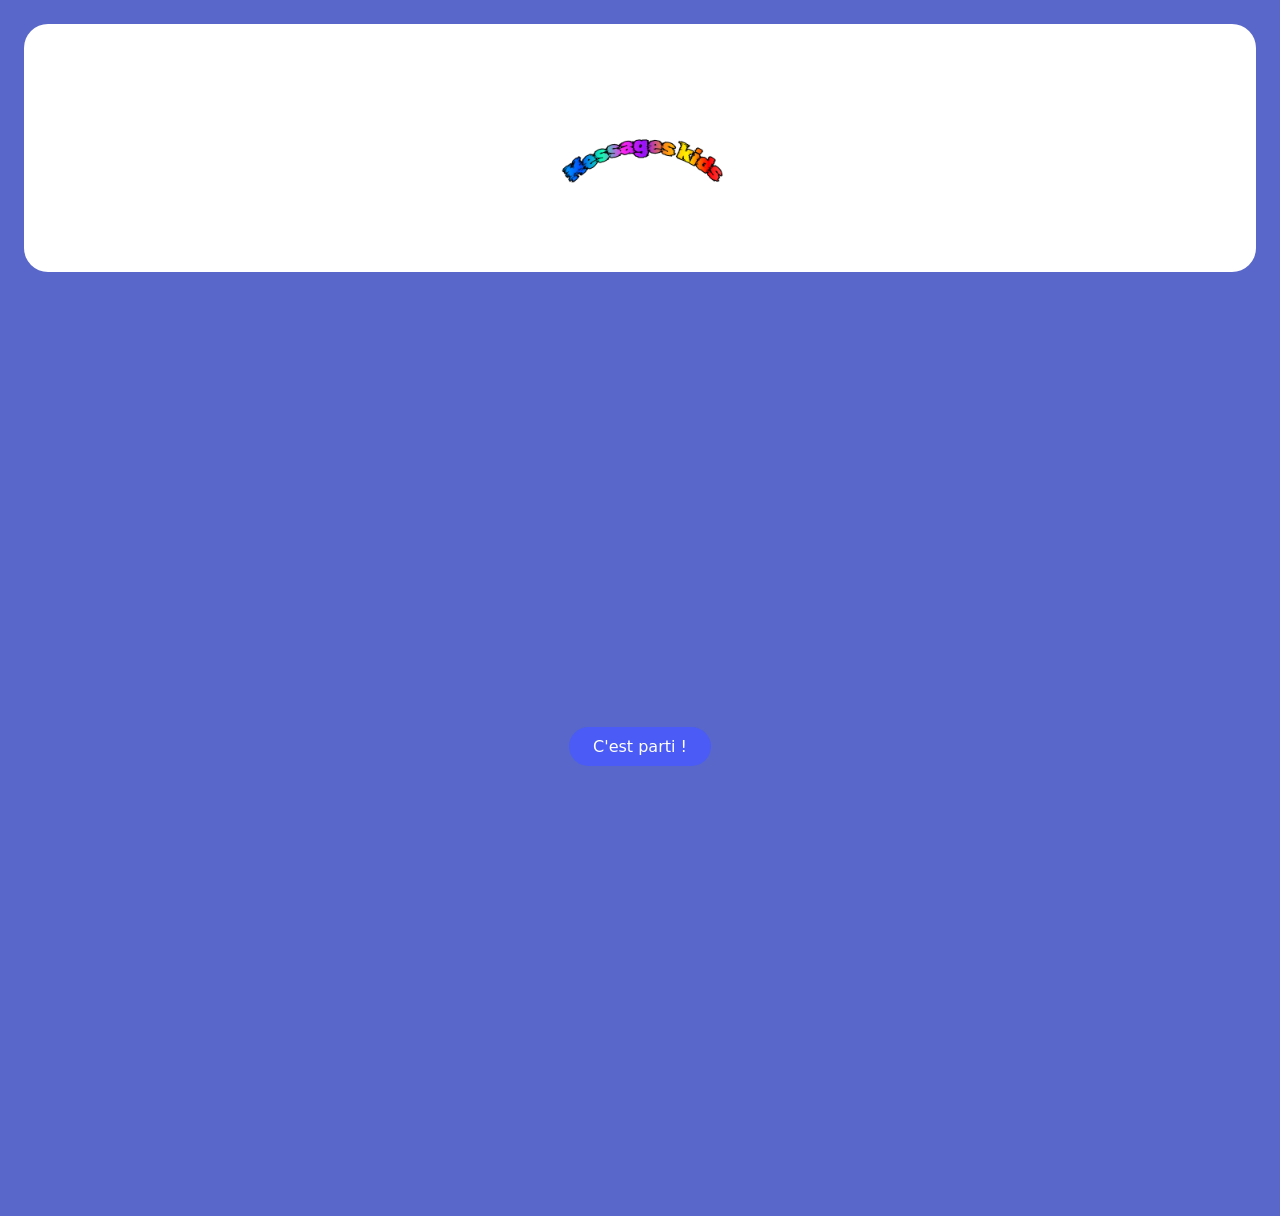
==== commit c9c7b080: "logo messages kids ajouté au ressource, il devrait maintenant bien s'afficher dans le site" ====
--- a/index.html
+++ b/index.html
@@ -11,7 +11,7 @@
     <body class="index">
         <header class="bandeau">
             <img 
-            src="C:\Users\Alec3\OneDrive\Documents\UQAC\messages kids\image messages kids.png" 
+            src="ressources/logoMessagesKids.png" 
             alt="logo de messages kids">
         </header>
         <div class="page">
--- a/Regles.css
+++ b/Regles.css
@@ -1,6 +1,7 @@
 /* =====================================================
-   Commun à toutes les pages
-   ===================================================== */
+   Variables et styles communs à toutes les pages
+   ===================================================== */
+ 
 :root {
   --fond: hsla(232, 100%, 34%, 0.655);
   --panneau: hsl(219, 29%, 12%);
@@ -13,329 +14,363 @@
   --lilas: #d9ccff;
   --citron: #fff1b8;
 }
-
-* { box-sizing: border-box; margin: 0; padding: 0; }
-
+ 
+* {
+  box-sizing: border-box;
+  margin: 0;
+  padding: 0;
+}
+ 
+html {
+  min-height: 100%;
+}
+ 
 body {
+  min-height: 100vh;
   font-family: ui-rounded, "Nunito", "Segoe UI", system-ui, sans-serif;
   background: var(--fond);
   color: var(--texte);
+}
+ 
+ul {
+  list-style: none;
+}
+ 
+img {
+  max-width: 100%;
+}
+ 
+button,
+input,
+textarea {
+  font: inherit;
+}
+ 
+button,
+input,
+textarea,
+a {
+  -webkit-tap-highlight-color: transparent;
+}
+ 
+button {
+  color: inherit;
+}
+ 
+button:focus-visible,
+input:focus-visible,
+textarea:focus-visible,
+a:focus-visible {
+  outline: 2px solid var(--lilas);
+  outline-offset: 3px;
+}
+ 
+input[type="text"],
+input[type="email"],
+input[type="password"] {
+  width: 100%;
+  min-width: 0;
+  padding: 11px 16px;
+  border: 1px solid transparent;
+  border-radius: 999px;
+  background: var(--panneau);
+  color: var(--texte);
+}
+ 
+input::placeholder,
+textarea::placeholder {
+  color: var(--texte-doux);
+  opacity: 1;
+}
+ 
+button:disabled,
+input:disabled,
+textarea:disabled {
+  opacity: 0.6;
+  cursor: not-allowed;
+}
+ 
+ 
+/* =====================================================
+   Pages index, connexion et choix d'avatar
+   body class="page"
+   ===================================================== */
+ 
+.page {
+  min-height: 100vh;
+  padding: 32px 24px;
+  display: flex;
+  flex-direction: column;
+  align-items: center;
+  justify-content: center;
+  gap: 16px;
+  text-align: center;
+}
+ 
+.page h1 {
+  max-width: 640px;
+}
+ 
+.page form {
+  width: min(100%, 420px);
+  display: flex;
+  flex-direction: column;
+  align-items: stretch;
+  gap: 12px;
+}
+ 
+.page label {
+  display: block;
+  margin-top: 4px;
+  text-align: left;
+}
+ 
+.page input[type="text"],
+.page input[type="email"],
+.page input[type="password"] {
+  margin-top: 6px;
+}
+ 
+.page button,
+.page input[type="submit"] {
+  align-self: center;
+  margin-top: 8px;
+  padding: 10px 24px;
+  border: none;
+  border-radius: 999px;
+  background: var(--accent);
+  color: white;
+  cursor: pointer;
+}
+ 
+.page button:hover,
+.page input[type="submit"]:hover {
+  filter: brightness(1.1);
+}
+ 
+ 
+/* =====================================================
+   Page index : bandeau avec le logo
+   body class="index"
+   ===================================================== */
+ 
+.index {
+  min-height: 100vh;
+  padding: 24px;
+  display: flex;
+  flex-direction: column;
+  gap: 20px;
+}
+ 
+.bandeau {
+  display: flex;
+  justify-content: center;
+  align-items: center;
+  padding: 24px;
+  background: white;
+  border-radius: 24px;
+}
+ 
+.bandeau img {
+  display: block;
+  width: min(400px, 100%);
+  max-height: 200px;
+  height: auto;
+  object-fit: contain;
+}
+ 
+ 
+/* =====================================================
+   Page de choix d'avatar
+   ===================================================== */
+ 
+.grille-choix-avatars {
+  display: flex;
+  flex-direction: column;
+  align-items: center;
+  gap: 50px;
+  margin-top: 60px;
+  padding: 24px;
+}
+ 
+.rangee-choix-avatars {
+  display: flex;
+  flex-wrap: wrap;
+  justify-content: center;
+  gap: 30px;
+}
+ 
+input[type="image"] {
+  display: block;
+  max-width: 100%;
+  border: none;
+  border-radius: 50%;
+  cursor: pointer;
+}
+ 
+input[type="image"]:hover {
+  filter: brightness(0.95);
+}
+ 
+ 
+/* =====================================================
+   Page des messages
+   ===================================================== */
+ 
+.app {
+  display: flex;
+  width: 100%;
   height: 100vh;
-}
-
-ul { list-style: none; }
-
-button:focus-visible,
-input:focus-visible { outline: 2px solid var(--lilas); outline-offset: 2px; }
-
-input[type="text"] {
-  padding: 11px 16px;
+  height: 100dvh;
+  min-height: 0;
+  overflow: hidden;
+}
+ 
+/* Colonne de gauche */
+ 
+.historique {
+  width: 360px;
+  max-width: 40%;
+  min-width: 260px;
+  flex-shrink: 0;
+  padding: 20px 12px;
+  overflow-x: hidden;
+  overflow-y: auto;
+  border-right: 1px solid var(--bordure);
+}
+ 
+.profil {
+  display: flex;
+  justify-content: space-between;
+  align-items: center;
+  gap: 12px;
+  padding: 0 4px 16px;
+}
+ 
+.profil h1 {
+  min-width: 0;
+  font-size: 1.3rem;
+  overflow-wrap: anywhere;
+}
+ 
+.profil button {
+  flex-shrink: 0;
+  padding: 6px 14px;
   border: none;
   border-radius: 999px;
   background: var(--panneau);
-  color: var(--texte);
-  font: inherit;
-}
-
-
-/* =====================================================
-   Page de connexion (body class="page")
-   ===================================================== */
-.page {
-  height: auto;
-  min-height: 100vh;
-  padding: 32px 24px;
-  display: flex;
-  flex-direction: column;
-  align-items: center;
-  gap: 16px;
-  text-align: center;
-}
-.page img { max-width: 100%; height: auto; }
-.page h1, .page h2, .page h3 { max-width: 640px; }
-
-/* Bouton « Continuer » plus petit */
-.page input[type="submit"] {
-  padding: 10px 24px;
+  font-size: 0.9rem;
+  cursor: pointer;
+}
+ 
+.profil button:hover {
+  filter: brightness(1.2);
+}
+ 
+.entete-liste {
+  padding: 12px 4px;
+}
+ 
+.entete-liste h2 {
   font-size: 1rem;
 }
-
-label {
-  display: block;
-}
-
-input[type="submit"],
-label {
-  border-radius: 999px;
-  padding: 100px 400px;
-  margin-top: 1rem;
-}
-
-
-/* =====================================================
-   Page d'accueil (body class="accueil")
-   ===================================================== */
-.accueil {
-  height: auto;
-  min-height: 100vh;
-  padding: 24px;
-  display: flex;
-  flex-direction: column;
-  gap: 24px;
-}
-
-.bandeau {
-  background: white;
-  border-radius: 24px;
-  padding: 24px;
-  display: flex;
-  justify-content: center;
-}
-.bandeau img {
-  display: block;
-  width: min(4000px, 100%);
-  max-height: 200px;
-  height: auto;
-  object-fit: contain;
-}
-
-.grille {
-  display: grid;
-  grid-template-columns: 1fr 1.7fr;
-  gap: 24px;
-  align-items: start;
-}
-
-.carte {
-  border-radius: 28px;
-  padding: 20px 24px 28px;
-  color: white;
-}
-.carte-amis { background: #f5bd78; }
-.carte-historique { background: #82d252; }
-
-.carte h2 {
-  font-size: 1rem;
-  text-align: center;
-  margin-bottom: 16px;
-}
-.carte h3 {
-  font-size: 0.95rem;
-  text-align: center;
-  line-height: 1.4;
-  margin-bottom: 16px;
-}
-
-.lignes {
-  display: flex;
-  flex-direction: column;
-  gap: 14px;
-}
-.lignes li {
-  display: flex;
-  align-items: center;
-  gap: 12px;
-}
-.pastille {
-  width: 28px;
-  height: 28px;
-  flex-shrink: 0;
-  border-radius: 50%;
-  background: #2fe6e6;
-}
-.ligne {
-  flex: 1;
-  height: 26px;
-  border-radius: 999px;
-  background: #55e3e3;
-}
-
-/* Prénom de l'ami affiché dans la liste d'amis */
-.carte-amis .ligne {
-  text-align: left;
-  padding: 0 14px;
-  font-weight: 700;
-  color: var(--panneau);
-}
-
-.bouton {
-  display: block;
-  margin-top: 24px;
-  padding: 12px 20px;
-  border-radius: 999px;
-  background: var(--accent);
-  color: white;
-  text-align: center;
-  text-decoration: none;
-  font-weight: 700;
-}
-.bouton:hover { filter: brightness(1.1); }
-.bouton:focus-visible { outline: 2px solid var(--lilas); outline-offset: 2px; }
-
-/* Les ronds et barres bleus sont des boutons */
-button.pastille,
-button.ligne {
-  border: none;
-  font: inherit;
-  cursor: pointer;
-}
-button.pastille:hover,
-button.ligne:hover { filter: brightness(0.92); }
-button.pastille:focus-visible,
-button.ligne:focus-visible { outline: 2px solid white; outline-offset: 2px; }
-
-/* Champ d'écriture à gauche, bouton à droite */
-.recherche {
-  display: flex;
-  align-items: center;
-  gap: 12px;
-  margin-top: 24px;
-}
-.recherche input[type="text"] {
-  flex: 1;
-  min-width: 0;
-}
-.recherche .bouton {
-  margin-top: 0;
-  white-space: nowrap;
-}
-button.bouton {
-  border: none;
-  font: inherit;
-  font-weight: 700;
-  cursor: pointer;
-}
-
-
-
-
-/* =====================================================
-   Page des messages
-   ===================================================== */
-
-/* ---------- Colonne de gauche ---------- */
-.app {
-  display: flex;
-  height: 100vh;
-}
-
-.historique {
-  width: 360px;
-  flex-shrink: 0;
-  border-right: 1px solid var(--bordure);
-  padding: 20px 12px;
-  overflow-y: auto;
-}
-
-.profil {
-  display: flex;
-  justify-content: space-between;
-  align-items: center;
-  padding: 0 4px 16px;
-}
-.profil h1 { font-size: 1.3rem; }
-.profil button {
-  background: none;
-  border: none;
-  font-size: 1.3rem;
-  cursor: pointer;
-}
-
-input[type="search"] {
-  width: 100%;
-  padding: 11px 16px;
-  border: none;
-  border-radius: 999px;
-  background: var(--panneau);
-  color: var(--texte);
-  font: inherit;
-}
-input[type="search"]::placeholder { color: var(--texte-doux); }
-
-/* Avatars (emoji sur fond pastel) */
+ 
+/* Avatars (utilisés dans la liste et l'en-tête de conversation) */
+ 
 .avatar {
   display: inline-flex;
   align-items: center;
   justify-content: center;
   width: 52px;
   height: 52px;
+  flex-shrink: 0;
   border-radius: 50%;
+  background: var(--lilas);
   font-size: 1.6rem;
+}
+ 
+.c1 .avatar,
+.avatar.c1 {
+  background: var(--peche);
+}
+ 
+.c2 .avatar,
+.avatar.c2 {
+  background: var(--menthe);
+}
+ 
+.c3 .avatar,
+.avatar.c3 {
   background: var(--lilas);
 }
-.c1 .avatar, .avatar.c1 { background: var(--peche); }
-.c2 .avatar, .avatar.c2 { background: var(--menthe); }
-.c3 .avatar, .avatar.c3 { background: var(--lilas); }
-.c4 .avatar, .avatar.c4 { background: var(--citron); }
-
-/* Notes */
-.notes {
-  display: flex;
-  gap: 14px;
-  padding: 18px 4px 10px;
-  overflow-x: auto;
-}
-.notes li {
-  display: flex;
-  flex-direction: column;
-  align-items: center;
-  gap: 4px;
-  min-width: 72px;
-}
-.notes q {
-  quotes: none;
-  font-size: 0.7rem;
-  background: var(--panneau);
-  padding: 5px 9px;
-  border-radius: 12px;
-  max-width: 78px;
-  text-align: center;
-  line-height: 1.2;
-}
-.notes .avatar { width: 64px; height: 64px; font-size: 2rem; }
-.notes small { color: var(--texte-doux); font-size: 0.75rem; }
-
-.entete-liste {
-  display: flex;
-  justify-content: space-between;
-  align-items: baseline;
-  padding: 12px 4px;
-}
-.entete-liste h2 { font-size: 1rem; }
-.entete-liste a { color: var(--texte-doux); text-decoration: none; font-size: 0.9rem; }
-
+ 
+.c4 .avatar,
+.avatar.c4 {
+  background: var(--citron);
+}
+ 
 /* Liste des conversations */
+ 
 .conversations li {
   display: flex;
   align-items: center;
   gap: 12px;
+  min-width: 0;
   padding: 10px 8px;
   border-radius: 14px;
   cursor: pointer;
 }
+ 
 .conversations li:hover,
-.conversations li.actif { background: var(--panneau); }
-
-.conversations div { display: flex; flex-direction: column; gap: 2px; flex: 1; }
-.conversations small { color: var(--texte-doux); font-size: 0.85rem; }
+.conversations li.actif {
+  background: var(--panneau);
+}
+ 
+.conversations li > div {
+  display: flex;
+  flex: 1;
+  flex-direction: column;
+  gap: 2px;
+  min-width: 0;
+}
+ 
+.conversations strong,
+.conversations small {
+  overflow: hidden;
+  text-overflow: ellipsis;
+  overflow-wrap: anywhere;
+}
+ 
+.conversations small {
+  color: var(--texte-doux);
+  font-size: 0.85rem;
+}
+ 
 .conversations .non-lu strong,
-.conversations .non-lu small { color: var(--texte); font-weight: 700; }
+.conversations .non-lu small {
+  color: var(--texte);
+  font-weight: 700;
+}
+ 
 .conversations .non-lu::after {
   content: "";
   width: 9px;
   height: 9px;
+  flex-shrink: 0;
   border-radius: 50%;
   background: var(--accent);
 }
-
-/* ---------- Colonne de droite ---------- */
+ 
+/* Colonne de droite */
+ 
 .conversation {
+  display: flex;
   flex: 1;
-  display: flex;
   flex-direction: column;
   min-width: 0;
-}
-
+  min-height: 0;
+}
+ 
 .titre-conv {
   display: flex;
   align-items: center;
@@ -343,26 +378,55 @@
   padding: 14px 24px;
   border-bottom: 1px solid var(--bordure);
 }
-.titre-conv .avatar { width: 40px; height: 40px; font-size: 1.3rem; }
-.titre-conv h2 { font-size: 1.05rem; }
-
+ 
+.titre-conv .avatar {
+  width: 40px;
+  height: 40px;
+  font-size: 1.3rem;
+}
+ 
+.titre-conv h2 {
+  min-width: 0;
+  font-size: 1.05rem;
+  overflow-wrap: anywhere;
+}
+ 
+/* Fil des messages */
+ 
 .fil {
+  display: flex;
   flex: 1;
-  display: flex;
   flex-direction: column;
   gap: 8px;
+  min-height: 0;
   padding: 24px;
+  overflow-x: hidden;
   overflow-y: auto;
-}
+  overflow-wrap: anywhere;
+  scroll-behavior: smooth;
+}
+ 
 .fil p {
   max-width: 60%;
   padding: 10px 16px;
   border-radius: 20px;
   line-height: 1.4;
-}
-.recu { align-self: flex-start; background: var(--panneau); }
-.envoye { align-self: flex-end; background: var(--accent); }
-
+  white-space: pre-wrap;
+  overflow-wrap: anywhere;
+}
+ 
+.recu {
+  align-self: flex-start;
+  background: var(--panneau);
+}
+ 
+.envoye {
+  align-self: flex-end;
+  background: var(--accent);
+}
+ 
+/* Formulaire d'envoi */
+ 
 .saisie {
   display: flex;
   align-items: center;
@@ -372,95 +436,174 @@
   border: 1px solid var(--bordure);
   border-radius: 999px;
 }
+ 
 .saisie textarea {
   flex: 1;
-  resize: none;
+  width: 100%;
+  min-width: 0;
+  min-height: 24px;
+  max-height: 140px;
+  resize: vertical;
   border: none;
   outline: none;
-  background: none;
+  background: transparent;
   color: var(--texte);
-  font: inherit;
   padding: 8px 0;
 }
+ 
+.saisie textarea:focus-visible {
+  outline: none;
+}
+ 
 .saisie button {
+  flex-shrink: 0;
+  padding: 10px 20px;
   border: none;
   border-radius: 999px;
-  padding: 10px 20px;
   background: var(--accent);
   color: white;
-  font: inherit;
   font-weight: 700;
   cursor: pointer;
 }
-.saisie button:hover { filter: brightness(1.1); }
-
-/* =====================================================
-   Page de choix d'avatar
-   ===================================================== */
-.grille-choix-avatars {
-  display: flex;
-  margin-top: 115px;
-  flex-direction: column;
-  align-items: center;
-  gap: 50px;
-}
-
-.rangee-choix-avatars {
-  display: flex;
-  justify-content: center;
-  gap: 50px;
-}
-
-input[type="image"] {
-  border: none;
-  border-radius: 999px;
-  font: inherit;
-}
-
-
-/* =====================================================
-   Page index (body class="index")
-   ===================================================== */
-.index {
-  height: auto;
-  min-height: 100vh;
-  padding: 24px;
-  display: flex;
-  flex-direction: column;
-  gap: 20px;
-}
-
-/* =====================================================
-   Mobile
-   ===================================================== */
-
-   
+ 
+.saisie button:hover {
+  filter: brightness(1.1);
+}
+ 
+ 
+/* =====================================================
+   Responsive : tablettes
+   ===================================================== */
+ 
+@media (max-width: 900px) {
+  .historique {
+    width: 300px;
+    min-width: 240px;
+  }
+ 
+  .titre-conv {
+    padding: 14px 16px;
+  }
+ 
+  .fil {
+    padding: 18px;
+  }
+ 
+  .saisie {
+    margin: 12px 16px 16px;
+  }
+}
+ 
+ 
+/* =====================================================
+   Responsive : téléphones
+   ===================================================== */
+ 
 @media (max-width: 700px) {
-  .historique { width: 100%; border-right: none; }
-  .conversation { display: none; }
-}
-
-label {
-  display: block;
-}
-
-input[type="submit"],
-label {
-  border-radius: 999px;
-  padding: 100px 400px;
-  margin-top: 1rem;
-}
-
-.grille-choix-avatars {
-  display: flex;
-  margin-top: 115px;
-  flex-direction: column;
-  align-items: center;
-  gap: 50px;
-}
-
-.rangee-choix-avatars {
-  display: flex;
-  justify-content: center;
-  gap: 50px;
+  .page {
+    padding: 24px 16px;
+  }
+ 
+  .index {
+    padding: 16px;
+  }
+ 
+  .bandeau {
+    padding: 16px;
+    border-radius: 18px;
+  }
+ 
+  .bandeau img {
+    max-height: 150px;
+  }
+ 
+  .grille-choix-avatars {
+    margin-top: 24px;
+    gap: 28px;
+    padding: 16px;
+  }
+ 
+  .rangee-choix-avatars {
+    gap: 16px;
+  }
+ 
+  .rangee-choix-avatars input[type="image"] {
+    width: min(28vw, 100px);
+    height: auto;
+  }
+ 
+  .historique {
+    width: 100%;
+    max-width: none;
+    min-width: 0;
+    border-right: none;
+  }
+ 
+  .titre-conv {
+    gap: 8px;
+    padding: 12px;
+  }
+ 
+  .fil {
+    padding: 12px;
+  }
+ 
+  .fil p {
+    max-width: 85%;
+    padding: 9px 12px;
+  }
+ 
+  .saisie {
+    gap: 8px;
+    margin: 10px;
+    padding: 6px 6px 6px 12px;
+  }
+ 
+  .saisie button {
+    padding: 10px 14px;
+  }
+}
+ 
+ 
+/* =====================================================
+   Très petits téléphones
+   ===================================================== */
+ 
+@media (max-width: 380px) {
+  .profil h1 {
+    font-size: 1.1rem;
+  }
+ 
+  .avatar {
+    width: 44px;
+    height: 44px;
+    font-size: 1.3rem;
+  }
+ 
+  .fil p {
+    max-width: 92%;
+  }
+ 
+  .saisie button {
+    padding: 9px 11px;
+  }
+ 
+  .rangee-choix-avatars {
+    gap: 10px;
+  }
+}
+ 
+ 
+/* =====================================================
+   Accessibilité : limiter les animations si demandé
+   ===================================================== */
+ 
+@media (prefers-reduced-motion: reduce) {
+  *,
+  *::before,
+  *::after {
+    scroll-behavior: auto !important;
+    transition-duration: 0.01ms !important;
+    animation-duration: 0.01ms !important;
+  }
 }
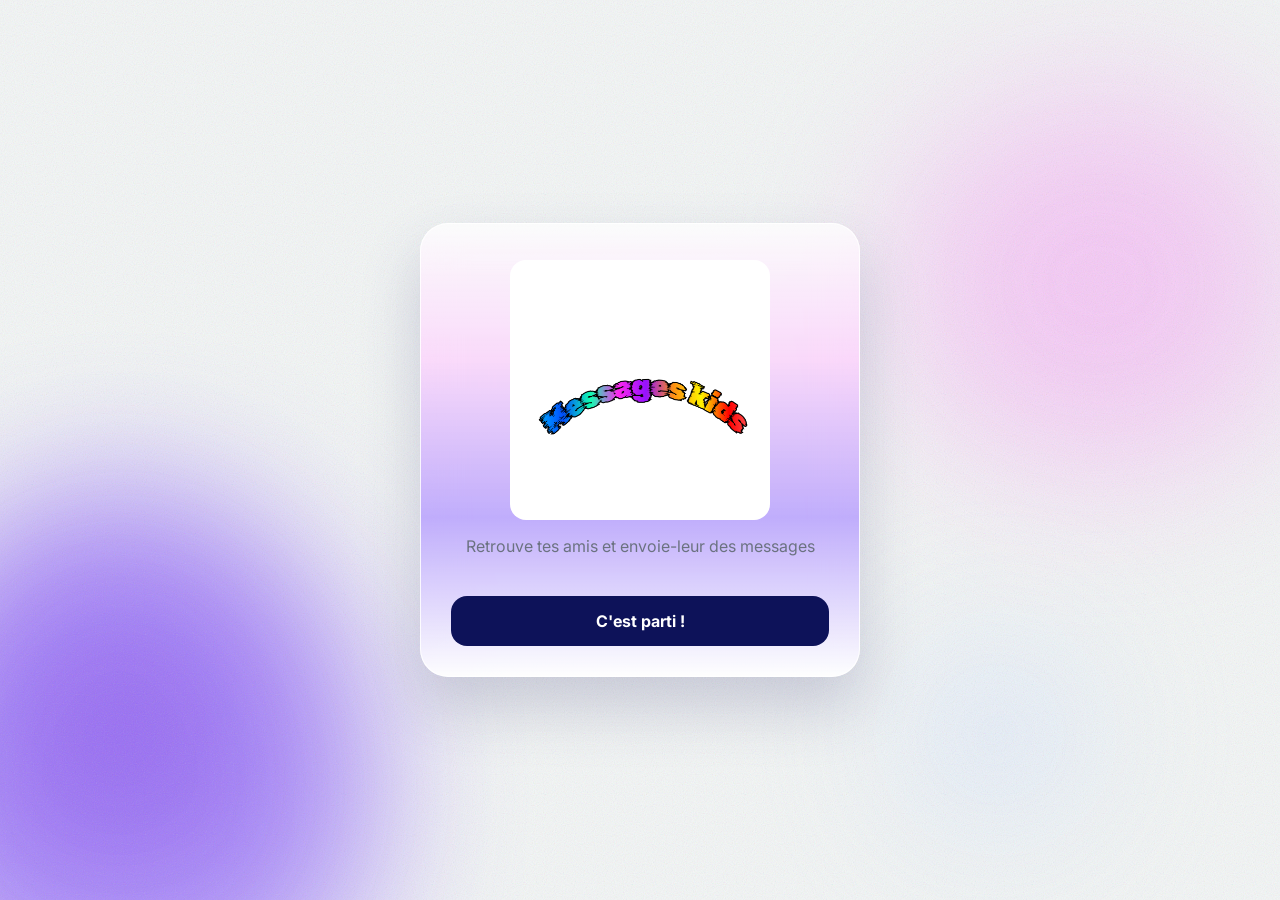
==== commit 0fe07ba3: "Décoration page Connexion et Index + Correction Page CSS" ====
--- a/index.html
+++ b/index.html
@@ -1,24 +1,30 @@
 <!DOCTYPE html>
 <html lang="fr">
+<head>
+  <meta charset="UTF-8">
+  <meta name="viewport" content="width=device-width, initial-scale=1">
+  <title>Messages Kids</title>
+  <link rel="preconnect" href="https://fonts.googleapis.com">
+  <link rel="preconnect" href="https://fonts.gstatic.com" crossorigin>
+  <link href="https://fonts.googleapis.com/css2?family=Inter:wght@400;500;700&display=swap" rel="stylesheet">
+  <link rel="stylesheet" href="Regles.css">
+</head>
 
-    <head>
-        <meta charset="UTF-8">
-        <meta name="viewport" content="width=device-width, initial-scale=1">
-        <title>index</title>
-        <link rel="stylesheet" href="Regles.css">
-    </head>
+<body class="connexion">
+  <!-- Décor : taches de couleur floues -->
+  <div class="decor" aria-hidden="true">
+    <span class="tache tache-bleue"></span>
+    <span class="tache tache-rose"></span>
+    <span class="tache tache-ciel"></span>
+  </div>
 
-    <body class="index">
-        <header class="bandeau">
-            <img 
-            src="ressources/logoMessagesKids.png" 
-            alt="logo de messages kids">
-        </header>
-        <div class="page">
-            <form action="Connexion.html">
-                <input type="submit" value="C'est parti !" id="Connexion" procedure="connexion" required>
-            </form>
-        </div>
-    </body>
+  <main class="carte">
+    <img class="logo" src="ressources/logoMessagesKids.png" alt="logo de messages kids">
+    <p class="sous-titre">Retrouve tes amis et envoie-leur des messages</p>
 
+    <form action="Connexion.html">
+      <button type="submit" class="bouton-principal">C'est parti !</button>
+    </form>
+  </main>
+</body>
 </html>
--- a/Regles.css
+++ b/Regles.css
@@ -9,20 +9,13 @@
   --texte: #eef0f6;
   --texte-doux: #9aa3b5;
   --accent: #4a5cf5;
-  --peche: #ffd6c9;
-  --menthe: #c8f1dc;
   --lilas: #d9ccff;
-  --citron: #fff1b8;
 }
  
 * {
   box-sizing: border-box;
   margin: 0;
   padding: 0;
-}
- 
-html {
-  min-height: 100%;
 }
  
 body {
@@ -92,10 +85,10 @@
  
  
 /* =====================================================
-   Pages index, connexion et choix d'avatar
+   Page de choix d'avatar
    body class="page"
    ===================================================== */
- 
+
 .page {
   min-height: 100vh;
   padding: 32px 24px;
@@ -115,74 +108,8 @@
   width: min(100%, 420px);
   display: flex;
   flex-direction: column;
-  align-items: stretch;
   gap: 12px;
 }
- 
-.page label {
-  display: block;
-  margin-top: 4px;
-  text-align: left;
-}
- 
-.page input[type="text"],
-.page input[type="email"],
-.page input[type="password"] {
-  margin-top: 6px;
-}
- 
-.page button,
-.page input[type="submit"] {
-  align-self: center;
-  margin-top: 8px;
-  padding: 10px 24px;
-  border: none;
-  border-radius: 999px;
-  background: var(--accent);
-  color: white;
-  cursor: pointer;
-}
- 
-.page button:hover,
-.page input[type="submit"]:hover {
-  filter: brightness(1.1);
-}
- 
- 
-/* =====================================================
-   Page index : bandeau avec le logo
-   body class="index"
-   ===================================================== */
- 
-.index {
-  min-height: 100vh;
-  padding: 24px;
-  display: flex;
-  flex-direction: column;
-  gap: 20px;
-}
- 
-.bandeau {
-  display: flex;
-  justify-content: center;
-  align-items: center;
-  padding: 24px;
-  background: white;
-  border-radius: 24px;
-}
- 
-.bandeau img {
-  display: block;
-  width: min(400px, 100%);
-  max-height: 200px;
-  height: auto;
-  object-fit: contain;
-}
- 
- 
-/* =====================================================
-   Page de choix d'avatar
-   ===================================================== */
  
 .grille-choix-avatars {
   display: flex;
@@ -214,15 +141,255 @@
  
  
 /* =====================================================
+   Pages index, connexion et réinitialisation :
+   carte en verre + taches floues
+   body class="connexion"
+   ===================================================== */
+
+.connexion {
+  --encre: #2b3340;
+  --encre-douce: #6b7280;
+  --marine: #0d1259;
+
+  min-height: 100vh;
+  padding: 32px 16px;
+  display: flex;
+  align-items: center;
+  justify-content: center;
+  background: #f4f7f7;
+  color: var(--encre);
+  font-family: "Inter", ui-rounded, "Segoe UI", system-ui, sans-serif;
+}
+
+/* ---------- Décor ---------- */
+
+.decor {
+  position: fixed;
+  inset: 0;
+  z-index: 0;
+  pointer-events: none;
+}
+
+.tache {
+  position: absolute;
+  border-radius: 50%;
+  filter: blur(70px);
+}
+
+.tache-bleue {
+  width: 520px;
+  height: 640px;
+  left: -140px;
+  bottom: -220px;
+  background: radial-gradient(circle at 50% 40%, #7a3ff0 0%, #a98bff 55%, transparent 75%);
+  opacity: 0.85;
+}
+
+.tache-rose {
+  width: 520px;
+  height: 420px;
+  right: -80px;
+  top: 8%;
+  background: radial-gradient(circle at 50% 50%, #f5a8f5 0%, #f8c9f8 55%, transparent 75%);
+  opacity: 0.7;
+}
+
+.tache-ciel {
+  width: 260px;
+  height: 260px;
+  right: 12%;
+  bottom: 4%;
+  background: radial-gradient(circle, #cfe0ff 0%, transparent 70%);
+  opacity: 0.8;
+}
+
+/* Grain léger par-dessus le fond */
+.decor::after {
+  content: "";
+  position: absolute;
+  inset: 0;
+  opacity: 0.18;
+  background-image: url("data:image/svg+xml;utf8,<svg xmlns='http://www.w3.org/2000/svg' width='200' height='200'><filter id='n'><feTurbulence type='fractalNoise' baseFrequency='0.9' numOctaves='2' stitchTiles='stitch'/></filter><rect width='100%' height='100%' filter='url(%23n)'/></svg>");
+}
+
+/* ---------- Carte ---------- */
+
+.carte {
+  position: relative;
+  z-index: 1;
+  width: min(100%, 440px);
+  padding: clamp(28px, 6vw, 36px) clamp(20px, 6vw, 30px) clamp(24px, 5vw, 30px);
+  text-align: center;
+  background: linear-gradient(
+    180deg,
+    rgba(255, 255, 255, 0.75) 0%,
+    rgba(255, 205, 255, 0.65) 30%,
+    rgba(176, 150, 255, 0.75) 65%,
+    rgba(255, 255, 255, 0.9) 100%
+  );
+  -webkit-backdrop-filter: blur(22px);
+  backdrop-filter: blur(22px);
+  border: 1px solid rgba(255, 255, 255, 0.85);
+  border-radius: clamp(22px, 6vw, 28px);
+  box-shadow: 0 30px 60px rgba(60, 60, 120, 0.22);
+}
+
+.carte h1 {
+  font-size: clamp(1.45rem, 5vw, 1.7rem);
+  font-weight: 700;
+  line-height: 1.2;
+  color: var(--encre);
+}
+
+.sous-titre {
+  margin: 10px 0 26px;
+  color: var(--encre-douce);
+}
+
+.logo {
+  display: block;
+  width: min(260px, 100%);
+  margin: 0 auto 16px;
+  border-radius: 16px;
+}
+
+/* ---------- Formulaire ---------- */
+
+.carte form {
+  display: flex;
+  flex-direction: column;
+  gap: 8px;
+  text-align: left;
+}
+
+.carte label {
+  margin-top: 6px;
+  font-weight: 500;
+  color: var(--encre);
+}
+
+.carte .note {
+  font-weight: 400;
+  font-size: 0.85rem;
+  color: var(--encre-douce);
+}
+
+.connexion input[type="text"],
+.connexion input[type="email"],
+.connexion input[type="password"] {
+  padding: 14px 16px;
+  color: var(--encre);
+  background: rgba(255, 255, 255, 0.55);
+  border: 1px solid rgba(255, 255, 255, 0.9);
+  border-radius: 16px;
+  box-shadow: 0 2px 6px rgba(80, 80, 140, 0.06);
+  transition: box-shadow 0.2s, background 0.2s;
+}
+
+.connexion input::placeholder {
+  color: #9b93b8;
+}
+
+.connexion input[type="text"]:focus,
+.connexion input[type="email"]:focus,
+.connexion input[type="password"]:focus {
+  outline: none;
+  background: rgba(255, 255, 255, 0.85);
+  box-shadow: 0 0 0 3px rgba(79, 92, 240, 0.35);
+}
+
+/* ---------- Boutons ---------- */
+
+.carte button {
+  cursor: pointer;
+  transition: transform 0.15s, filter 0.15s, background 0.2s;
+}
+
+.bouton-principal {
+  margin-top: 14px;
+  padding: 15px;
+  border: none;
+  border-radius: 16px;
+  background: var(--marine);
+  color: white;
+  font-weight: 700;
+}
+
+.bouton-principal:hover {
+  filter: brightness(1.25);
+  transform: translateY(-1px);
+}
+
+.separateur {
+  display: flex;
+  align-items: center;
+  gap: 12px;
+  margin: 10px 0 4px;
+  font-size: 0.8rem;
+  letter-spacing: 0.06em;
+  color: var(--encre-douce);
+}
+
+.separateur::before,
+.separateur::after {
+  content: "";
+  flex: 1;
+  height: 1px;
+  background: rgba(107, 114, 128, 0.3);
+}
+
+.bouton-verre {
+  padding: 14px;
+  color: var(--encre);
+  background: rgba(255, 255, 255, 0.45);
+  border: 1px solid rgba(255, 255, 255, 0.9);
+  border-radius: 16px;
+  box-shadow: 0 2px 6px rgba(80, 80, 140, 0.08);
+}
+
+.bouton-verre:hover {
+  background: rgba(255, 255, 255, 0.75);
+  transform: translateY(-1px);
+}
+
+.lien {
+  display: inline-block;
+  align-self: center;
+  margin-top: 10px;
+  padding: 4px 8px;
+  background: none;
+  border: none;
+  color: var(--encre-douce);
+  text-decoration: none;
+}
+
+.lien:hover {
+  color: var(--encre);
+  text-decoration: underline;
+}
+
+.carte button:disabled {
+  transform: none;
+  filter: none;
+}
+
+#resultat {
+  min-height: 1.2em;
+  margin-top: 8px;
+  text-align: center;
+  font-size: 0.9rem;
+  color: var(--encre);
+}
+ 
+ 
+/* =====================================================
    Page des messages
    ===================================================== */
  
 .app {
   display: flex;
-  width: 100%;
   height: 100vh;
   height: 100dvh;
-  min-height: 0;
   overflow: hidden;
 }
  
@@ -275,92 +442,6 @@
   font-size: 1rem;
 }
  
-/* Avatars (utilisés dans la liste et l'en-tête de conversation) */
- 
-.avatar {
-  display: inline-flex;
-  align-items: center;
-  justify-content: center;
-  width: 52px;
-  height: 52px;
-  flex-shrink: 0;
-  border-radius: 50%;
-  background: var(--lilas);
-  font-size: 1.6rem;
-}
- 
-.c1 .avatar,
-.avatar.c1 {
-  background: var(--peche);
-}
- 
-.c2 .avatar,
-.avatar.c2 {
-  background: var(--menthe);
-}
- 
-.c3 .avatar,
-.avatar.c3 {
-  background: var(--lilas);
-}
- 
-.c4 .avatar,
-.avatar.c4 {
-  background: var(--citron);
-}
- 
-/* Liste des conversations */
- 
-.conversations li {
-  display: flex;
-  align-items: center;
-  gap: 12px;
-  min-width: 0;
-  padding: 10px 8px;
-  border-radius: 14px;
-  cursor: pointer;
-}
- 
-.conversations li:hover,
-.conversations li.actif {
-  background: var(--panneau);
-}
- 
-.conversations li > div {
-  display: flex;
-  flex: 1;
-  flex-direction: column;
-  gap: 2px;
-  min-width: 0;
-}
- 
-.conversations strong,
-.conversations small {
-  overflow: hidden;
-  text-overflow: ellipsis;
-  overflow-wrap: anywhere;
-}
- 
-.conversations small {
-  color: var(--texte-doux);
-  font-size: 0.85rem;
-}
- 
-.conversations .non-lu strong,
-.conversations .non-lu small {
-  color: var(--texte);
-  font-weight: 700;
-}
- 
-.conversations .non-lu::after {
-  content: "";
-  width: 9px;
-  height: 9px;
-  flex-shrink: 0;
-  border-radius: 50%;
-  background: var(--accent);
-}
- 
 /* Colonne de droite */
  
 .conversation {
@@ -412,7 +493,6 @@
   border-radius: 20px;
   line-height: 1.4;
   white-space: pre-wrap;
-  overflow-wrap: anywhere;
 }
  
 .recu {
@@ -451,10 +531,6 @@
   padding: 8px 0;
 }
  
-.saisie textarea:focus-visible {
-  outline: none;
-}
- 
 .saisie button {
   flex-shrink: 0;
   padding: 10px 20px;
@@ -504,19 +580,6 @@
     padding: 24px 16px;
   }
  
-  .index {
-    padding: 16px;
-  }
- 
-  .bandeau {
-    padding: 16px;
-    border-radius: 18px;
-  }
- 
-  .bandeau img {
-    max-height: 150px;
-  }
- 
   .grille-choix-avatars {
     margin-top: 24px;
     gap: 28px;
